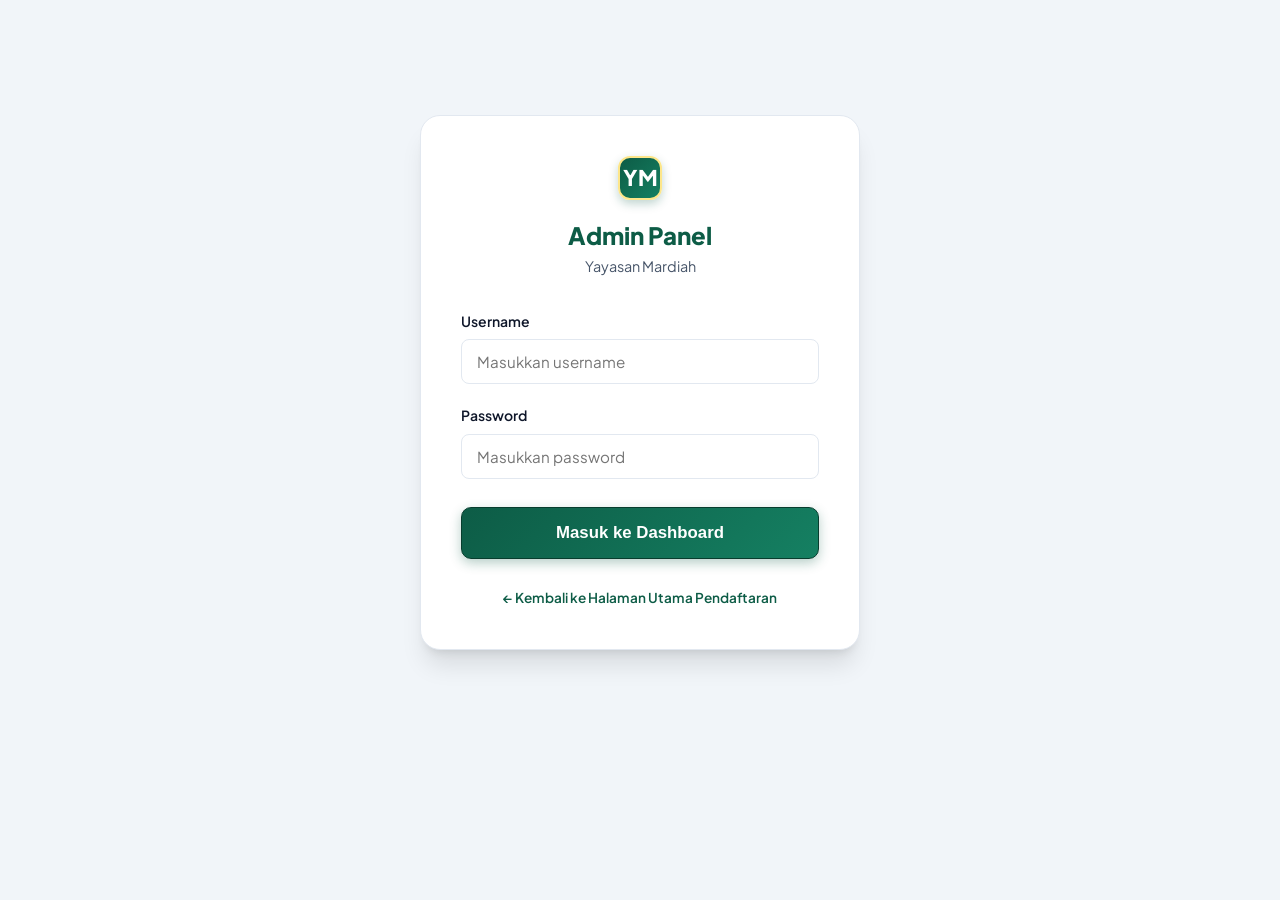
==== public/admin.html @ 721e767e "Add files via upload" ====
<!DOCTYPE html>
<html lang="id">

<head>
  <meta charset="UTF-8">
  <meta name="viewport" content="width=device-width, initial-scale=1.0">
  <title>Admin Dashboard - Pendaftaran Yayasan Mardiah</title>

  <!-- Google Fonts: Plus Jakarta Sans -->
  <link rel="preconnect" href="https://fonts.googleapis.com">
  <link rel="preconnect" href="https://fonts.gstatic.com" crossorigin>
  <link href="https://fonts.googleapis.com/css2?family=Plus+Jakarta+Sans:wght@400;500;600;700;800&display=swap"
    rel="stylesheet">

  <!-- Stylesheet -->
  <link rel="stylesheet" href="css/style.css">
</head>

<body style="background-color: #f1f5f9;">

  <!-- ========================================================================
       1. TAMPILAN LOGIN ADMIN
       ======================================================================== -->
  <div id="adminLoginView" class="admin-login-container">
    <div class="admin-login-card">
      <div class="login-header">
        <div class="logo-icon">YM</div>
        <h2>Admin Panel</h2>
        <p>Yayasan Mardiah</p>
      </div>

      <div id="loginAlert" class="alert-box alert-danger" style="display: none; margin-bottom: 1.25rem;">
        Username atau password salah.
      </div>

      <form id="adminLoginForm">
        <div class="form-group" style="text-align: left; margin-bottom: 1.25rem;">
          <label for="loginUsername" class="form-label">Username</label>
          <input type="text" id="loginUsername" name="username" class="form-control" placeholder="Masukkan username"
            required autocomplete="username">
        </div>

        <div class="form-group" style="text-align: left; margin-bottom: 1.75rem;">
          <label for="loginPassword" class="form-label">Password</label>
          <input type="password" id="loginPassword" name="password" class="form-control" placeholder="Masukkan password"
            required autocomplete="current-password">
        </div>

        <button type="submit" id="loginBtn" class="btn-submit" style="width: 100%;">
          Masuk ke Dashboard
        </button>
      </form>

      <div style="margin-top: 1.75rem; font-size: 0.85rem;">
        <a href="index.html" style="color: var(--primary); text-decoration: none; font-weight: 600;">
          ← Kembali ke Halaman Utama Pendaftaran
        </a>
      </div>
    </div>
  </div>

  <!-- ========================================================================
       2. TAMPILAN DASHBOARD ADMIN (Saat Terotentikasi)
       ======================================================================== -->
  <div id="adminDashboardView" class="admin-dashboard-container" style="display: none;">
    <div class="container">

      <!-- Top Admin Header -->
      <div class="admin-header-bar">
        <div class="admin-user-info">
          <div class="admin-avatar">A</div>
          <div class="admin-name-title">
            <h3 id="adminProfileName">Administrator</h3>
            <span>Pengelola Yayasan Mardiah</span>
          </div>
        </div>

        <div class="admin-actions">
          <button type="button" id="btnAddCandidate" class="btn-admin-nav btn-admin-primary">
            + Tambah Manual
          </button>
          <button type="button" id="btnExportCsv" class="btn-admin-nav btn-admin-gold">
            📥 Export CSV
          </button>
          <button type="button" id="btnChangePassword" class="btn-admin-nav btn-admin-outline"
            title="Ganti Password Administrator">
            🔑 Ganti Password
          </button>
          <a href="index.html" target="_blank" class="btn-admin-nav btn-admin-outline">
            🌐 Web Publik
          </a>
          <button type="button" id="logoutBtn" class="btn-admin-nav btn-admin-danger">
            🚪 Keluar
          </button>
        </div>
      </div>

      <!-- Metric Stats Cards -->
      <div class="stats-grid">
        <div class="stat-card" style="border-left: 4px solid var(--primary);">
          <div class="stat-info">
            <span>Total Pendaftar</span>
            <h4 id="statTotal">0</h4>
          </div>
          <div class="stat-badge-icon" style="background: var(--primary-surface); color: var(--primary);">
            👥
          </div>
        </div>

        <div class="stat-card" style="border-left: 4px solid #f59e0b;">
          <div class="stat-info">
            <span>Menunggu Review</span>
            <h4 id="statReview">0</h4>
          </div>
          <div class="stat-badge-icon" style="background: #fef3c7; color: #d97706;">
            ⏳
          </div>
        </div>

        <div class="stat-card" style="border-left: 4px solid #0284c7;">
          <div class="stat-info">
            <span>Lolos Berkas</span>
            <h4 id="statLolos">0</h4>
          </div>
          <div class="stat-badge-icon" style="background: #e0f2fe; color: #0284c7;">
            📋
          </div>
        </div>

        <div class="stat-card" style="border-left: 4px solid #7c3aed;">
          <div class="stat-info">
            <span>Tahap Wawancara</span>
            <h4 id="statWawancara">0</h4>
          </div>
          <div class="stat-badge-icon" style="background: #ede9fe; color: #7c3aed;">
            🎙️
          </div>
        </div>

        <div class="stat-card" style="border-left: 4px solid #16a34a;">
          <div class="stat-info">
            <span>Diterima</span>
            <h4 id="statDiterima">0</h4>
          </div>
          <div class="stat-badge-icon" style="background: #dcfce7; color: #16a34a;">
            🌟
          </div>
        </div>
      </div>

      <!-- Toolbar & Filters -->
      <div class="toolbar-card">
        <div class="search-input-wrapper">
          <span class="search-icon">🔍</span>
          <input type="text" id="tableSearchInput" class="form-control"
            placeholder="Cari nama lengkap, NIK, no. WhatsApp, atau email...">
        </div>

        <select id="filterDivisi" class="form-control filter-select">
          <option value="">-- Semua Divisi --</option>
          <option value="Keagamaan & Dakwah">Keagamaan & Dakwah</option>
          <option value="Sosial & Kemanusiaan">Sosial & Kemanusiaan</option>
          <option value="Pendidikan & Pembinaan">Pendidikan & Pembinaan</option>
          <option value="Media, Humas & Syiar Digital">Media & Humas</option>
          <option value="Umum, Logistik & Perlengkapan">Umum & Logistik</option>
        </select>

        <select id="filterStatus" class="form-control filter-select">
          <option value="">-- Semua Status --</option>
          <option value="Menunggu Review">Menunggu Review</option>
          <option value="Lolos Berkas">Lolos Berkas</option>
          <option value="Wawancara">Wawancara</option>
          <option value="Diterima">Diterima</option>
          <option value="Ditolak">Ditolak</option>
        </select>

        <button type="button" id="resetFilterBtn" class="btn-admin-nav btn-admin-outline">
          Reset Filter
        </button>
      </div>

      <!-- Table Card -->
      <div class="table-card">
        <div class="table-responsive">
          <table class="crud-table">
            <thead>
              <tr>
                <th>No</th>
                <th>Calon Pengurus & NIK</th>
                <th>Divisi Pilihan</th>
                <th>Kontak (WA / Email)</th>
                <th>Pendidikan</th>
                <th>Tgl Daftar</th>
                <th>Status Seleksi</th>
                <th style="text-align: center;">Aksi</th>
              </tr>
            </thead>
            <tbody id="candidatesTableBody">
              <!-- Baris data diisi oleh admin.js -->
            </tbody>
          </table>
        </div>

        <!-- Table Footer / Pagination -->
        <div class="table-footer">
          <div id="paginationInfo" style="font-size: 0.85rem; color: var(--text-muted);">
            Memuat data...
          </div>
          <div class="pagination-controls">
            <button type="button" id="paginationPrev" class="btn-page" disabled>Sebelumnya</button>
            <button type="button" id="paginationNext" class="btn-page" disabled>Selanjutnya</button>
          </div>
        </div>
      </div>

    </div>
  </div>

  <!-- ========================================================================
       3. MODAL: DETAIL LENGKAP PENDAFTAR
       ======================================================================== -->
  <div id="detailModal" class="modal-overlay" role="dialog" aria-modal="true">
    <div class="modal-content modal-dialog-large">
      <div class="modal-header-large">
        <h3 style="color: var(--primary); font-size: 1.3rem;">Detail Berkas Calon Pengurus</h3>
        <button type="button" class="btn-close-x">&times;</button>
      </div>

      <div class="detail-grid">
        <div class="detail-item">
          <div class="detail-label">Nama Lengkap</div>
          <div class="detail-val" id="detailNama">-</div>
        </div>
        <div class="detail-item">
          <div class="detail-label">NIK / No. KTP</div>
          <div class="detail-val" id="detailNik" style="font-family: monospace;">-</div>
        </div>
        <div class="detail-item">
          <div class="detail-label">Jenis Kelamin</div>
          <div class="detail-val" id="detailGender">-</div>
        </div>
        <div class="detail-item">
          <div class="detail-label">Tempat, Tgl Lahir</div>
          <div class="detail-val" id="detailTtl">-</div>
        </div>
        <div class="detail-item">
          <div class="detail-label">No. WhatsApp</div>
          <div class="detail-val" id="detailWa">-</div>
        </div>
        <div class="detail-item">
          <div class="detail-label">Alamat Email</div>
          <div class="detail-val" id="detailEmail">-</div>
        </div>
        <div class="detail-item full">
          <div class="detail-label">Alamat Lengkap / Domisili</div>
          <div class="detail-val" id="detailAlamat">-</div>
        </div>
        <div class="detail-item full" id="detailKtpContainer">
          <div class="detail-label">Foto / Dokumen KTP</div>
          <div class="detail-val" id="detailKtpVal" style="margin-top: 0.35rem;">-</div>
        </div>
        <div class="detail-item">
          <div class="detail-label">Pendidikan Terakhir</div>
          <div class="detail-val" id="detailPendidikan">-</div>
        </div>
        <div class="detail-item">
          <div class="detail-label">Divisi yang Diminati</div>
          <div class="detail-val" id="detailPosisi" style="color: var(--primary); font-weight:700;">-</div>
        </div>
        <div class="detail-item full">
          <div class="detail-label">Motivasi Bergabung</div>
          <div class="detail-quote" id="detailMotivasi">-</div>
        </div>
        <div class="detail-item full">
          <div class="detail-label">Riwayat Organisasi</div>
          <div class="detail-val" id="detailOrganisasi" style="white-space: pre-wrap; font-weight: normal;">-</div>
        </div>
        <div class="detail-item">
          <div class="detail-label">Waktu Pendaftaran</div>
          <div class="detail-val" id="detailCreated" style="font-size: 0.85rem;">-</div>
        </div>
        <div class="detail-item">
          <div class="detail-label">UUID Registrasi</div>
          <div class="detail-val" id="detailRegId" style="font-family: monospace; font-size: 0.8rem;">-</div>
        </div>
      </div>

      <!-- Quick Change Status Seleksi -->
      <div
        style="background: var(--primary-surface); padding: 1rem; border-radius: 8px; border: 1px solid var(--primary-border); display: flex; align-items: center; justify-content: space-between; flex-wrap: wrap; gap: 0.75rem;">
        <div>
          <strong style="color: var(--primary); font-size: 0.9rem;">Ubah Status Seleksi:</strong>
          <span style="font-size: 0.8rem; color: var(--text-muted); display: block;">Perubahan otomatis tersimpan
            seketika.</span>
        </div>
        <select id="detailStatusSelect" class="form-control" style="width: auto; font-weight: 700;">
          <option value="Menunggu Review">Menunggu Review</option>
          <option value="Lolos Berkas">Lolos Berkas</option>
          <option value="Wawancara">Wawancara</option>
          <option value="Diterima">Diterima</option>
          <option value="Ditolak">Ditolak</option>
        </select>
      </div>

      <div style="margin-top: 1.5rem; text-align: right;">
        <button type="button" class="btn-admin-nav btn-admin-outline btn-close-modal">Tutup</button>
      </div>
    </div>
  </div>

  <!-- ========================================================================
       4. MODAL: EDIT DATA PENDAFTAR
       ======================================================================== -->
  <div id="editModal" class="modal-overlay" role="dialog" aria-modal="true">
    <div class="modal-content modal-dialog-large">
      <div class="modal-header-large">
        <h3 style="color: var(--primary); font-size: 1.3rem;">Edit Data Pendaftar</h3>
        <button type="button" class="btn-close-x">&times;</button>
      </div>

      <form id="editCandidateForm">
        <input type="hidden" name="edit_id" id="edit_id">

        <div class="form-grid">
          <div class="form-group col-full">
            <label class="form-label">Nama Lengkap</label>
            <input type="text" name="nama_lengkap" class="form-control" required>
          </div>

          <div class="form-group">
            <label class="form-label">NIK (16 Digit)</label>
            <input type="text" name="nik" class="form-control" maxlength="16" required>
          </div>

          <div class="form-group">
            <label class="form-label">Jenis Kelamin</label>
            <select name="jenis_kelamin" class="form-control" required>
              <option value="Laki-laki">Laki-laki</option>
              <option value="Perempuan">Perempuan</option>
            </select>
          </div>

          <div class="form-group">
            <label class="form-label">Tempat Lahir</label>
            <input type="text" name="tempat_lahir" class="form-control" required>
          </div>

          <div class="form-group">
            <label class="form-label">Tanggal Lahir</label>
            <input type="date" name="tanggal_lahir" class="form-control" required>
          </div>

          <div class="form-group">
            <label class="form-label">Nomor WhatsApp</label>
            <input type="tel" name="whatsapp" class="form-control" required>
          </div>

          <div class="form-group">
            <label class="form-label">Email</label>
            <input type="email" name="email" class="form-control" required>
          </div>

          <div class="form-group col-full">
            <label class="form-label">Alamat Lengkap</label>
            <textarea name="alamat" class="form-control" rows="2"></textarea>
          </div>

          <div class="form-group">
            <label class="form-label">Pendidikan Terakhir</label>
            <select name="pendidikan_terakhir" class="form-control" required>
              <option value="SMA/SMK">SMA/SMK</option>
              <option value="D3">D3</option>
              <option value="S1">S1</option>
              <option value="S2">S2</option>
              <option value="Lainnya">Lainnya</option>
            </select>
          </div>

          <div class="form-group">
            <label class="form-label">Posisi / Divisi</label>
            <select name="posisi_diminati" class="form-control" required>
              <option value="Keagamaan & Dakwah">Keagamaan & Dakwah</option>
              <option value="Sosial & Kemanusiaan">Sosial & Kemanusiaan</option>
              <option value="Pendidikan & Pembinaan">Pendidikan & Pembinaan</option>
              <option value="Media, Humas & Syiar Digital">Media, Humas & Syiar Digital</option>
              <option value="Umum, Logistik & Perlengkapan">Umum, Logistik & Perlengkapan</option>
            </select>
          </div>

          <div class="form-group col-full">
            <label class="form-label">Status Seleksi</label>
            <select name="status_seleksi" class="form-control" style="font-weight: 700;" required>
              <option value="Menunggu Review">Menunggu Review</option>
              <option value="Lolos Berkas">Lolos Berkas</option>
              <option value="Wawancara">Wawancara</option>
              <option value="Diterima">Diterima</option>
              <option value="Ditolak">Ditolak</option>
            </select>
          </div>

          <div class="form-group col-full">
            <label class="form-label">Motivasi</label>
            <textarea name="motivasi" class="form-control" rows="3" required></textarea>
          </div>

          <div class="form-group col-full">
            <label class="form-label">Riwayat Organisasi</label>
            <textarea name="riwayat_organisasi" class="form-control" rows="2"></textarea>
          </div>
        </div>

        <div style="margin-top: 1.5rem; display: flex; justify-content: flex-end; gap: 0.75rem;">
          <button type="button" class="btn-admin-nav btn-admin-outline btn-cancel-modal">Batal</button>
          <button type="submit" class="btn-admin-nav btn-admin-primary">Simpan Perubahan</button>
        </div>
      </form>
    </div>
  </div>

  <!-- ========================================================================
       5. MODAL: TAMBAH PENDAFTAR MANUAL
       ======================================================================== -->
  <div id="addModal" class="modal-overlay" role="dialog" aria-modal="true">
    <div class="modal-content modal-dialog-large">
      <div class="modal-header-large">
        <h3 style="color: var(--primary); font-size: 1.3rem;">Tambah Calon Pengurus Manual</h3>
        <button type="button" class="btn-close-x">&times;</button>
      </div>

      <form id="addCandidateForm">
        <div class="form-grid">
          <div class="form-group col-full">
            <label class="form-label">Nama Lengkap <span class="required-star">*</span></label>
            <input type="text" name="nama_lengkap" class="form-control" placeholder="Nama lengkap" required>
          </div>

          <div class="form-group">
            <label class="form-label">NIK (16 Digit) <span class="required-star">*</span></label>
            <input type="text" name="nik" class="form-control" maxlength="16" placeholder="32xxxxxxxxxxxxxx" required>
          </div>

          <div class="form-group">
            <label class="form-label">Jenis Kelamin <span class="required-star">*</span></label>
            <select name="jenis_kelamin" class="form-control" required>
              <option value="Laki-laki">Laki-laki</option>
              <option value="Perempuan">Perempuan</option>
            </select>
          </div>

          <div class="form-group">
            <label class="form-label">Tempat Lahir</label>
            <input type="text" name="tempat_lahir" class="form-control" placeholder="Kota lahir">
          </div>

          <div class="form-group">
            <label class="form-label">Tanggal Lahir</label>
            <input type="date" name="tanggal_lahir" class="form-control">
          </div>

          <div class="form-group">
            <label class="form-label">Nomor WhatsApp <span class="required-star">*</span></label>
            <input type="tel" name="whatsapp" class="form-control" placeholder="08xxxxxxxxxx" required>
          </div>

          <div class="form-group">
            <label class="form-label">Email <span class="required-star">*</span></label>
            <input type="email" name="email" class="form-control" placeholder="email@domain.com" required>
          </div>

          <div class="form-group col-full">
            <label class="form-label">Alamat Lengkap</label>
            <textarea name="alamat" class="form-control" rows="2" placeholder="Domisili saat ini"></textarea>
          </div>

          <div class="form-group">
            <label class="form-label">Pendidikan Terakhir <span class="required-star">*</span></label>
            <select name="pendidikan_terakhir" class="form-control" required>
              <option value="SMA/SMK">SMA/SMK</option>
              <option value="D3">D3</option>
              <option value="S1" selected>S1</option>
              <option value="S2">S2</option>
              <option value="Lainnya">Lainnya</option>
            </select>
          </div>

          <div class="form-group">
            <label class="form-label">Divisi Diminati <span class="required-star">*</span></label>
            <select name="posisi_diminati" class="form-control" required>
              <option value="Keagamaan & Dakwah">Keagamaan & Dakwah</option>
              <option value="Sosial & Kemanusiaan">Sosial & Kemanusiaan</option>
              <option value="Pendidikan & Pembinaan">Pendidikan & Pembinaan</option>
              <option value="Media, Humas & Syiar Digital">Media, Humas & Syiar Digital</option>
              <option value="Umum, Logistik & Perlengkapan">Umum, Logistik & Perlengkapan</option>
            </select>
          </div>

          <div class="form-group col-full">
            <label class="form-label">Status Seleksi Awal</label>
            <select name="status_seleksi" class="form-control" style="font-weight: 700;">
              <option value="Menunggu Review">Menunggu Review</option>
              <option value="Lolos Berkas">Lolos Berkas</option>
              <option value="Wawancara">Wawancara</option>
              <option value="Diterima">Diterima</option>
            </select>
          </div>

          <div class="form-group col-full">
            <label class="form-label">Motivasi</label>
            <textarea name="motivasi" class="form-control" rows="3" placeholder="Alasan pendaftaran..."></textarea>
          </div>

          <div class="form-group col-full">
            <label class="form-label">Riwayat Organisasi</label>
            <textarea name="riwayat_organisasi" class="form-control" rows="2"
              placeholder="Pengalaman organisasi..."></textarea>
          </div>
        </div>

        <div style="margin-top: 1.5rem; display: flex; justify-content: flex-end; gap: 0.75rem;">
          <button type="button" class="btn-admin-nav btn-admin-outline btn-cancel-modal">Batal</button>
          <button type="submit" class="btn-admin-nav btn-admin-primary">+ Simpan Pendaftar</button>
        </div>
      </form>
    </div>
  </div>

  <!-- ========================================================================
       6. MODAL: KONFIRMASI HAPUS
       ======================================================================== -->
  <div id="deleteModal" class="modal-overlay" role="dialog" aria-modal="true">
    <div class="modal-content" style="max-width: 440px;">
      <div
        style="width: 56px; height: 56px; border-radius: 50%; background: var(--danger-bg); color: var(--danger); display: inline-flex; align-items: center; justify-content: center; font-size: 1.8rem; margin-bottom: 1rem;">
        ⚠️
      </div>
      <h3 style="color: var(--danger); font-size: 1.3rem; margin-bottom: 0.5rem;">Hapus Data Pendaftar?</h3>
      <p style="color: var(--text-muted); font-size: 0.95rem; margin-bottom: 1.5rem;">
        Apakah Anda yakin ingin menghapus data calon pengurus atas nama <strong id="deleteCandidateName">-</strong>?
        Tindakan ini tidak dapat dibatalkan.
      </p>

      <div style="display: flex; gap: 0.75rem; justify-content: center;">
        <button type="button" class="btn-admin-nav btn-admin-outline btn-cancel-modal" style="flex: 1;">
          Batal
        </button>
        <button type="button" id="confirmDeleteBtn" class="btn-admin-nav btn-admin-danger" style="flex: 1;">
          Ya, Hapus Data
        </button>
      </div>
    </div>
  </div>

  <!-- ========================================================================
       7. MODAL: GANTI PASSWORD ADMIN
       ======================================================================== -->
  <div id="passwordModal" class="modal-overlay" role="dialog" aria-modal="true">
    <div class="modal-content" style="max-width: 480px; text-align: left;">
      <div class="modal-header-large">
        <h3 style="color: var(--primary); font-size: 1.25rem;">🔑 Ganti Password Administrator</h3>
        <button type="button" class="btn-close-x">&times;</button>
      </div>

      <div id="passwordAlert" class="alert-box" style="display: none; margin-bottom: 1.25rem;"></div>

      <form id="changePasswordForm">
        <div class="form-group" style="margin-bottom: 1.15rem;">
          <label class="form-label" for="oldPasswordInput">Password Lama Saat Ini <span
              class="required-star">*</span></label>
          <input type="password" name="old_password" id="oldPasswordInput" class="form-control"
            placeholder="Masukkan password saat ini (default: admin123)" required>
        </div>

        <div class="form-group" style="margin-bottom: 1.15rem;">
          <label class="form-label" for="newPasswordInput">Password Baru <span class="required-star">*</span></label>
          <input type="password" name="new_password" id="newPasswordInput" class="form-control"
            placeholder="Minimal 6 karakter" minlength="6" required>
        </div>

        <div class="form-group" style="margin-bottom: 1.5rem;">
          <label class="form-label" for="confirmPasswordInput">Konfirmasi Password Baru <span
              class="required-star">*</span></label>
          <input type="password" name="confirm_password" id="confirmPasswordInput" class="form-control"
            placeholder="Ketik ulang password baru Anda" minlength="6" required>
        </div>

        <div style="display: flex; gap: 0.75rem; justify-content: flex-end;">
          <button type="button" class="btn-admin-nav btn-admin-outline btn-cancel-modal">Batal</button>
          <button type="submit" id="savePasswordBtn" class="btn-admin-nav btn-admin-primary">
            Simpan Password Baru
          </button>
        </div>
      </form>
    </div>
  </div>

  <!-- Main Admin Script -->
  <script src="js/admin.js"></script>
</body>

</html>
---- public/css/style.css ----
/* ==========================================================================
   CSS Styling - Sistem Pendaftaran Calon Pengurus Yayasan Mardiah
   Tema: Modern Islamic & Formal Organization (Emerald Green & Gold Accents)
   ========================================================================== */

:root {
  /* Color Palette */
  --primary: #0d5c46;
  --primary-hover: #083d2e;
  --primary-light: #158062;
  --primary-surface: #ecfdf5;
  --primary-border: #a7f3d0;

  --gold: #b4833e;
  --gold-hover: #966b2e;
  --gold-light: #fffbeb;
  --gold-border: #fde68a;

  --bg-page: #f8fafc;
  --bg-card: #ffffff;
  --text-main: #0f172a;
  --text-muted: #475569;
  --text-light: #94a3b8;

  --border-color: #e2e8f0;
  --border-focus: #0d5c46;

  --danger: #dc2626;
  --danger-bg: #fef2f2;
  --danger-border: #fecaca;

  --success: #15803d;
  --success-bg: #f0fdf4;
  --success-border: #bbf7d0;

  /* Typography */
  --font-sans: 'Plus Jakarta Sans', system-ui, -apple-system, BlinkMacSystemFont, 'Segoe UI', Roboto, Helvetica, Arial, sans-serif;

  /* Elevation */
  --shadow-sm: 0 1px 2px 0 rgb(0 0 0 / 0.05);
  --shadow-md: 0 4px 6px -1px rgb(0 0 0 / 0.1), 0 2px 4px -2px rgb(0 0 0 / 0.1);
  --shadow-lg: 0 10px 15px -3px rgb(0 0 0 / 0.1), 0 4px 6px -4px rgb(0 0 0 / 0.1);
  --shadow-xl: 0 20px 25px -5px rgb(0 0 0 / 0.1), 0 8px 10px -6px rgb(0 0 0 / 0.1);

  /* Transitions */
  --transition-fast: 0.15s ease;
  --transition-normal: 0.25s ease;
}

/* Reset & Box Sizing */
*,
*::before,
*::after {
  box-sizing: border-box;
  margin: 0;
  padding: 0;
}

html {
  scroll-behavior: smooth;
}

body {
  font-family: var(--font-sans);
  background-color: var(--bg-page);
  color: var(--text-main);
  line-height: 1.6;
  -webkit-font-smoothing: antialiased;
}

/* Container */
.container {
  width: 100%;
  max-width: 1120px;
  margin-left: auto;
  margin-right: auto;
  padding-left: 1.25rem;
  padding-right: 1.25rem;
}

/* Top Navbar / Header */
.top-header {
  background: var(--bg-card);
  border-bottom: 1px solid var(--border-color);
  position: sticky;
  top: 0;
  z-index: 50;
  backdrop-filter: blur(8px);
  background-color: rgba(255, 255, 255, 0.95);
}

.nav-wrapper {
  display: flex;
  align-items: center;
  justify-content: space-between;
  height: 72px;
}

.brand-logo {
  display: flex;
  align-items: center;
  gap: 0.85rem;
  text-decoration: none;
  color: inherit;
}

.logo-icon {
  width: 44px;
  height: 44px;
  background: linear-gradient(135deg, var(--primary) 0%, #158062 100%);
  color: #fff;
  border-radius: 12px;
  display: flex;
  align-items: center;
  justify-content: center;
  font-weight: 800;
  font-size: 1.35rem;
  box-shadow: 0 4px 10px rgba(13, 92, 70, 0.25);
  border: 2px solid var(--gold-border);
}

.brand-text h1 {
  font-size: 1.2rem;
  font-weight: 700;
  color: var(--primary);
  line-height: 1.2;
}

.brand-text p {
  font-size: 0.78rem;
  color: var(--text-muted);
  letter-spacing: 0.02em;
}

.nav-action {
  display: flex;
  align-items: center;
  gap: 0.75rem;
}

.nav-action .btn-nav {
  display: inline-flex;
  align-items: center;
  gap: 0.5rem;
  padding: 0.55rem 1.15rem;
  background: var(--primary-surface);
  color: var(--primary);
  border: 1px solid var(--primary-border);
  border-radius: 9999px;
  font-size: 0.875rem;
  font-weight: 600;
  text-decoration: none;
  transition: var(--transition-fast);
}

.nav-action .btn-nav:hover {
  background: var(--primary);
  color: #fff;
}

.nav-action .btn-nav-admin {
  background: #ffffff;
  color: var(--text-main);
  border: 1px solid var(--border-color);
}

.nav-action .btn-nav-admin:hover {
  background: var(--primary-surface);
  color: var(--primary);
  border-color: var(--primary-border);
}

/* Hero Section */
.hero-section {
  background: linear-gradient(180deg, #094031 0%, #0d5c46 60%, #106f54 100%);
  color: #ffffff;
  padding: 4.5rem 0 5.5rem;
  position: relative;
  overflow: hidden;
  text-align: center;
}

.hero-pattern {
  position: absolute;
  top: 0;
  left: 0;
  width: 100%;
  height: 100%;
  opacity: 0.06;
  background-image: radial-gradient(#ffffff 1px, transparent 1px);
  background-size: 24px 24px;
  pointer-events: none;
}

.hero-badge {
  display: inline-flex;
  align-items: center;
  gap: 0.5rem;
  background: rgba(180, 131, 62, 0.2);
  border: 1px solid var(--gold);
  color: #fde68a;
  padding: 0.4rem 1rem;
  border-radius: 9999px;
  font-size: 0.85rem;
  font-weight: 600;
  margin-bottom: 1.5rem;
  letter-spacing: 0.03em;
}

.hero-title {
  font-size: 2.5rem;
  font-weight: 800;
  line-height: 1.25;
  margin-bottom: 1.25rem;
  letter-spacing: -0.02em;
}

.hero-title span {
  color: #fef08a;
}

.hero-desc {
  font-size: 1.15rem;
  max-width: 680px;
  margin: 0 auto 2rem;
  color: #e2e8f0;
  font-weight: 400;
}

.hero-cta-group {
  display: flex;
  justify-content: center;
  gap: 1rem;
  flex-wrap: wrap;
}

.btn-primary-hero {
  background: linear-gradient(135deg, #d4a359 0%, #b4833e 100%);
  color: #ffffff;
  font-weight: 700;
  font-size: 1rem;
  padding: 0.85rem 1.8rem;
  border-radius: 8px;
  text-decoration: none;
  box-shadow: 0 4px 14px rgba(180, 131, 62, 0.4);
  transition: var(--transition-normal);
  border: 1px solid #fde68a;
}

.btn-primary-hero:hover {
  transform: translateY(-2px);
  box-shadow: 0 6px 20px rgba(180, 131, 62, 0.5);
}

.btn-secondary-hero {
  background: rgba(255, 255, 255, 0.12);
  color: #ffffff;
  font-weight: 600;
  font-size: 1rem;
  padding: 0.85rem 1.8rem;
  border-radius: 8px;
  text-decoration: none;
  backdrop-filter: blur(4px);
  border: 1px solid rgba(255, 255, 255, 0.25);
  transition: var(--transition-fast);
}

.btn-secondary-hero:hover {
  background: rgba(255, 255, 255, 0.2);
}

/* Info Cards / Profil Yayasan */
.section-intro {
  margin-top: -3rem;
  position: relative;
  z-index: 10;
  margin-bottom: 3.5rem;
}

.info-grid {
  display: grid;
  grid-template-columns: repeat(auto-fit, minmax(300px, 1fr));
  gap: 1.5rem;
}

.info-card {
  background: var(--bg-card);
  padding: 2rem;
  border-radius: 16px;
  box-shadow: var(--shadow-lg);
  border: 1px solid var(--border-color);
  transition: var(--transition-normal);
}

.info-card:hover {
  transform: translateY(-3px);
  box-shadow: var(--shadow-xl);
}

.card-icon {
  width: 48px;
  height: 48px;
  border-radius: 12px;
  display: flex;
  align-items: center;
  justify-content: center;
  margin-bottom: 1.25rem;
  font-size: 1.5rem;
}

.icon-emerald {
  background: var(--primary-surface);
  color: var(--primary);
  border: 1px solid var(--primary-border);
}

.icon-gold {
  background: var(--gold-light);
  color: var(--gold);
  border: 1px solid var(--gold-border);
}

.info-card h3 {
  font-size: 1.25rem;
  font-weight: 700;
  color: var(--primary);
  margin-bottom: 0.75rem;
}

.info-card p,
.info-card ul {
  color: var(--text-muted);
  font-size: 0.95rem;
}

.info-card ul {
  padding-left: 1.25rem;
  margin-top: 0.5rem;
}

.info-card li {
  margin-bottom: 0.4rem;
}

/* Divisi Section */
.divisions-section {
  padding: 2.5rem 0 4rem;
  text-align: center;
}

.section-header {
  margin-bottom: 2.5rem;
}

.section-tag {
  color: var(--gold);
  text-transform: uppercase;
  font-weight: 700;
  font-size: 0.8rem;
  letter-spacing: 0.08em;
  margin-bottom: 0.5rem;
  display: block;
}

.section-title {
  font-size: 1.85rem;
  font-weight: 800;
  color: var(--primary);
  margin-bottom: 0.75rem;
}

.section-subtitle {
  color: var(--text-muted);
  font-size: 1rem;
  max-width: 600px;
  margin: 0 auto;
}

.division-cards {
  display: grid;
  grid-template-columns: repeat(auto-fit, minmax(200px, 1fr));
  gap: 1.25rem;
  text-align: left;
}

.div-card {
  background: var(--bg-card);
  padding: 1.5rem;
  border-radius: 12px;
  border: 1px solid var(--border-color);
  box-shadow: var(--shadow-sm);
  transition: var(--transition-normal);
}

.div-card:hover {
  border-color: var(--primary);
  box-shadow: var(--shadow-md);
  transform: translateY(-2px);
}

.div-badge {
  font-size: 1.35rem;
  margin-bottom: 0.75rem;
  display: inline-block;
}

.div-card h4 {
  font-size: 1.05rem;
  font-weight: 700;
  color: var(--primary);
  margin-bottom: 0.4rem;
}

.div-card p {
  font-size: 0.85rem;
  color: var(--text-muted);
}

/* Registration Form Section */
.form-section {
  padding: 1rem 0 5rem;
}

.form-card {
  background: var(--bg-card);
  border-radius: 20px;
  box-shadow: var(--shadow-xl);
  border: 1px solid var(--border-color);
  padding: 2.5rem;
  position: relative;
  overflow: hidden;
}

.form-header-bar {
  border-bottom: 2px solid var(--primary-surface);
  padding-bottom: 1.5rem;
  margin-bottom: 2rem;
}

.form-header-bar h2 {
  font-size: 1.65rem;
  font-weight: 800;
  color: var(--primary);
  margin-bottom: 0.4rem;
}

.form-header-bar p {
  color: var(--text-muted);
  font-size: 0.95rem;
}

/* Form Grouping & Sections */
.form-step-title {
  display: flex;
  align-items: center;
  gap: 0.75rem;
  font-size: 1.15rem;
  font-weight: 700;
  color: var(--text-main);
  margin: 2rem 0 1.25rem;
  padding-bottom: 0.5rem;
  border-bottom: 1px solid var(--border-color);
}

.step-num {
  width: 28px;
  height: 28px;
  border-radius: 50%;
  background: var(--primary);
  color: #fff;
  font-size: 0.85rem;
  display: inline-flex;
  align-items: center;
  justify-content: center;
  font-weight: 700;
}

.form-grid {
  display: grid;
  grid-template-columns: repeat(2, 1fr);
  gap: 1.25rem;
}

.col-full {
  grid-column: 1 / -1;
}

.form-group {
  display: flex;
  flex-direction: column;
}

.form-label {
  font-size: 0.875rem;
  font-weight: 600;
  color: var(--text-main);
  margin-bottom: 0.45rem;
}

.required-star {
  color: var(--danger);
  margin-left: 2px;
}

.form-control {
  width: 100%;
  padding: 0.75rem 0.95rem;
  font-size: 0.95rem;
  font-family: inherit;
  color: var(--text-main);
  background: #ffffff;
  border: 1px solid var(--border-color);
  border-radius: 8px;
  transition: border-color var(--transition-fast), box-shadow var(--transition-fast);
}

.form-control:focus {
  outline: none;
  border-color: var(--primary);
  box-shadow: 0 0 0 3px rgba(13, 92, 70, 0.15);
}

.form-control.is-invalid {
  border-color: var(--danger);
  background-color: #fffafb;
}

.form-control.is-invalid:focus {
  box-shadow: 0 0 0 3px rgba(220, 38, 38, 0.15);
}

.invalid-feedback {
  color: var(--danger);
  font-size: 0.8rem;
  margin-top: 0.35rem;
  display: none;
  font-weight: 500;
}

.form-control.is-invalid~.invalid-feedback {
  display: block;
}

.helper-text {
  font-size: 0.8rem;
  color: var(--text-muted);
  margin-top: 0.35rem;
}

/* Radio Option Group */
.radio-group {
  display: flex;
  gap: 1.5rem;
  margin-top: 0.25rem;
  padding: 0.5rem 0;
}

.radio-label {
  display: inline-flex;
  align-items: center;
  gap: 0.5rem;
  font-size: 0.95rem;
  color: var(--text-main);
  cursor: pointer;
  user-select: none;
}

.radio-label input[type="radio"] {
  accent-color: var(--primary);
  width: 1.15rem;
  height: 1.15rem;
  cursor: pointer;
}

/* Textarea Counter */
.char-counter {
  text-align: right;
  font-size: 0.75rem;
  color: var(--text-light);
  margin-top: 0.25rem;
}

/* Form Action Button */
.form-actions {
  margin-top: 2.5rem;
  display: flex;
  flex-direction: column;
  align-items: center;
  gap: 1rem;
}

.btn-submit {
  display: inline-flex;
  align-items: center;
  justify-content: center;
  gap: 0.75rem;
  width: 100%;
  max-width: 420px;
  padding: 0.95rem 2rem;
  font-size: 1.05rem;
  font-weight: 700;
  color: #ffffff;
  background: linear-gradient(135deg, var(--primary) 0%, #158062 100%);
  border: 1px solid var(--primary-hover);
  border-radius: 10px;
  cursor: pointer;
  box-shadow: 0 4px 12px rgba(13, 92, 70, 0.3);
  transition: var(--transition-normal);
}

.btn-submit:hover:not(:disabled) {
  background: linear-gradient(135deg, var(--primary-hover) 0%, var(--primary) 100%);
  transform: translateY(-2px);
  box-shadow: 0 6px 16px rgba(13, 92, 70, 0.4);
}

.btn-submit:disabled {
  opacity: 0.7;
  cursor: not-allowed;
  transform: none;
}

/* Spinner Icon */
.spinner {
  display: none;
  width: 20px;
  height: 20px;
  border: 3px solid rgba(255, 255, 255, 0.3);
  border-radius: 50%;
  border-top-color: #ffffff;
  animation: spin 0.8s linear infinite;
}

@keyframes spin {
  to {
    transform: rotate(360deg);
  }
}

.btn-submit.loading .spinner {
  display: inline-block;
}

/* Alert Notification Boxes */
.alert-box {
  display: none;
  padding: 1rem 1.25rem;
  border-radius: 10px;
  margin-bottom: 1.5rem;
  font-size: 0.925rem;
  align-items: flex-start;
  gap: 0.75rem;
  animation: fadeIn 0.3s ease;
}

.alert-danger {
  background-color: var(--danger-bg);
  border: 1px solid var(--danger-border);
  color: var(--danger);
}

.alert-success {
  background-color: var(--success-bg);
  border: 1px solid var(--success-border);
  color: var(--success);
}

@keyframes fadeIn {
  from {
    opacity: 0;
    transform: translateY(-6px);
  }

  to {
    opacity: 1;
    transform: translateY(0);
  }
}

/* Success Modal Overlay */
.modal-overlay {
  display: none;
  position: fixed;
  top: 0;
  left: 0;
  width: 100vw;
  height: 100vh;
  background: rgba(15, 23, 42, 0.6);
  backdrop-filter: blur(4px);
  z-index: 9999;
  align-items: center;
  justify-content: center;
  padding: 1.25rem;
  animation: fadeIn 0.25s ease;
}

.modal-content {
  background: #ffffff;
  border-radius: 20px;
  max-width: 520px;
  width: 100%;
  padding: 2.5rem;
  text-align: center;
  box-shadow: 0 25px 50px -12px rgba(0, 0, 0, 0.25);
  border: 1px solid var(--border-color);
  animation: scaleUp 0.3s cubic-bezier(0.16, 1, 0.3, 1);
}

@keyframes scaleUp {
  from {
    opacity: 0;
    transform: scale(0.92);
  }

  to {
    opacity: 1;
    transform: scale(1);
  }
}

.modal-icon-success {
  width: 68px;
  height: 68px;
  background: var(--success-bg);
  color: var(--success);
  border: 2px solid var(--success-border);
  border-radius: 50%;
  display: inline-flex;
  align-items: center;
  justify-content: center;
  font-size: 2.25rem;
  margin-bottom: 1.25rem;
}

.modal-title {
  font-size: 1.5rem;
  font-weight: 800;
  color: var(--primary);
  margin-bottom: 0.5rem;
}

.modal-desc {
  color: var(--text-muted);
  font-size: 0.95rem;
  margin-bottom: 1.5rem;
}

.modal-reg-id-card {
  background: var(--bg-page);
  border: 1px dashed var(--primary);
  border-radius: 8px;
  padding: 0.75rem 1rem;
  margin-bottom: 1.5rem;
  display: flex;
  justify-content: space-between;
  align-items: center;
}

.reg-id-label {
  font-size: 0.75rem;
  color: var(--text-light);
  text-transform: uppercase;
  letter-spacing: 0.05em;
}

.reg-id-value {
  font-family: monospace;
  font-size: 1rem;
  font-weight: 700;
  color: var(--primary);
}

.btn-copy-id {
  background: var(--primary-surface);
  border: 1px solid var(--primary-border);
  color: var(--primary);
  font-size: 0.8rem;
  font-weight: 600;
  padding: 0.35rem 0.75rem;
  border-radius: 6px;
  cursor: pointer;
  transition: var(--transition-fast);
}

.btn-copy-id:hover {
  background: var(--primary);
  color: #fff;
}

.btn-close-modal {
  width: 100%;
  padding: 0.8rem;
  background: var(--primary);
  color: #fff;
  border: none;
  border-radius: 8px;
  font-size: 1rem;
  font-weight: 700;
  cursor: pointer;
  transition: var(--transition-fast);
}

.btn-close-modal:hover {
  background: var(--primary-hover);
}

/* Footer */
.main-footer {
  background: #08291f;
  color: #94a3b8;
  padding: 3.5rem 0 2rem;
  border-top: 3px solid var(--gold);
}

.footer-grid {
  display: grid;
  grid-template-columns: 2fr 1fr 1fr;
  gap: 2.5rem;
  margin-bottom: 2.5rem;
}

.footer-brand h4 {
  color: #ffffff;
  font-size: 1.25rem;
  font-weight: 700;
  margin-bottom: 0.75rem;
}

.footer-brand p {
  font-size: 0.9rem;
  line-height: 1.6;
  max-width: 380px;
}

.footer-col h5 {
  color: #fde68a;
  font-size: 0.95rem;
  font-weight: 700;
  text-transform: uppercase;
  letter-spacing: 0.05em;
  margin-bottom: 1rem;
}

.footer-links {
  list-style: none;
}

.footer-links li {
  margin-bottom: 0.5rem;
}

.footer-links a {
  color: #cbd5e1;
  text-decoration: none;
  font-size: 0.9rem;
  transition: var(--transition-fast);
}

.footer-links a:hover {
  color: #fde68a;
}

.footer-bottom {
  border-top: 1px solid rgba(255, 255, 255, 0.1);
  padding-top: 1.5rem;
  text-align: center;
  font-size: 0.85rem;
  color: #64748b;
}

/* Responsive Breakpoints */
@media (max-width: 860px) {
  .hero-title {
    font-size: 2rem;
  }

  .form-grid {
    grid-template-columns: 1fr;
  }

  .footer-grid {
    grid-template-columns: 1fr;
    gap: 2rem;
  }

  .form-card {
    padding: 1.75rem;
  }
}

@media (max-width: 540px) {
  .hero-title {
    font-size: 1.65rem;
  }

  .hero-desc {
    font-size: 1rem;
  }

  .brand-text p {
    display: none;
  }

  .nav-action .btn-nav {
    padding: 0.4rem 0.75rem;
    font-size: 0.78rem;
    gap: 0.35rem;
  }

  .radio-group {
    flex-direction: column;
    gap: 0.75rem;
  }
}

/* ==========================================================================
   ADMIN PANEL STYLING
   ========================================================================== */

/* Admin Login Section */
.admin-login-container {
  min-height: 85vh;
  display: flex;
  align-items: center;
  justify-content: center;
  padding: 2rem 1rem;
}

.admin-login-card {
  background: var(--bg-card);
  width: 100%;
  max-width: 440px;
  border-radius: 20px;
  box-shadow: var(--shadow-xl);
  border: 1px solid var(--border-color);
  padding: 2.5rem;
  text-align: center;
}

.login-header {
  margin-bottom: 2rem;
}

.login-header .logo-icon {
  margin: 0 auto 1rem;
}

.login-header h2 {
  color: var(--primary);
  font-size: 1.5rem;
  font-weight: 800;
}

.login-header p {
  color: var(--text-muted);
  font-size: 0.9rem;
}

/* Admin Dashboard Section */
.admin-dashboard-container {
  padding: 2rem 0 5rem;
}

.admin-header-bar {
  background: var(--bg-card);
  border-radius: 16px;
  padding: 1.25rem 2rem;
  box-shadow: var(--shadow-sm);
  border: 1px solid var(--border-color);
  display: flex;
  justify-content: space-between;
  align-items: center;
  margin-bottom: 2rem;
  flex-wrap: wrap;
  gap: 1rem;
}

.admin-user-info {
  display: flex;
  align-items: center;
  gap: 0.85rem;
}

.admin-avatar {
  width: 42px;
  height: 42px;
  border-radius: 50%;
  background: var(--primary-surface);
  color: var(--primary);
  border: 1px solid var(--primary-border);
  display: flex;
  align-items: center;
  justify-content: center;
  font-weight: 700;
  font-size: 1.1rem;
}

.admin-name-title h3 {
  font-size: 1.05rem;
  font-weight: 700;
  color: var(--text-main);
  line-height: 1.2;
}

.admin-name-title span {
  font-size: 0.8rem;
  color: var(--primary);
  font-weight: 600;
}

.admin-actions {
  display: flex;
  align-items: center;
  gap: 0.75rem;
  flex-wrap: wrap;
}

.btn-admin-nav {
  display: inline-flex;
  align-items: center;
  gap: 0.4rem;
  padding: 0.55rem 1rem;
  border-radius: 8px;
  font-size: 0.875rem;
  font-weight: 600;
  text-decoration: none;
  cursor: pointer;
  transition: var(--transition-fast);
  border: none;
}

.btn-admin-outline {
  background: #ffffff;
  color: var(--text-main);
  border: 1px solid var(--border-color);
}

.btn-admin-outline:hover {
  background: var(--bg-page);
  border-color: var(--text-muted);
}

.btn-admin-primary {
  background: var(--primary);
  color: #ffffff;
}

.btn-admin-primary:hover {
  background: var(--primary-hover);
}

.btn-admin-gold {
  background: linear-gradient(135deg, #d4a359 0%, #b4833e 100%);
  color: #ffffff;
}

.btn-admin-gold:hover {
  opacity: 0.95;
}

.btn-admin-danger {
  background: var(--danger-bg);
  color: var(--danger);
  border: 1px solid var(--danger-border);
}

.btn-admin-danger:hover {
  background: var(--danger);
  color: #ffffff;
}

/* Metric Statistics Cards */
.stats-grid {
  display: grid;
  grid-template-columns: repeat(auto-fit, minmax(200px, 1fr));
  gap: 1.25rem;
  margin-bottom: 2rem;
}

.stat-card {
  background: var(--bg-card);
  border-radius: 14px;
  padding: 1.25rem 1.5rem;
  border: 1px solid var(--border-color);
  box-shadow: var(--shadow-sm);
  display: flex;
  justify-content: space-between;
  align-items: center;
  transition: var(--transition-normal);
}

.stat-card:hover {
  transform: translateY(-2px);
  box-shadow: var(--shadow-md);
}

.stat-info span {
  font-size: 0.825rem;
  color: var(--text-muted);
  font-weight: 600;
  display: block;
  margin-bottom: 0.35rem;
}

.stat-info h4 {
  font-size: 1.8rem;
  font-weight: 800;
  color: var(--text-main);
  line-height: 1;
}

.stat-badge-icon {
  width: 44px;
  height: 44px;
  border-radius: 10px;
  display: flex;
  align-items: center;
  justify-content: center;
  font-size: 1.35rem;
}

/* Toolbar & Filters */
.toolbar-card {
  background: var(--bg-card);
  border-radius: 14px;
  padding: 1.25rem;
  border: 1px solid var(--border-color);
  box-shadow: var(--shadow-sm);
  margin-bottom: 1.5rem;
  display: flex;
  gap: 1rem;
  align-items: center;
  flex-wrap: wrap;
}

.search-input-wrapper {
  flex: 1;
  min-width: 250px;
  position: relative;
}

.search-icon {
  position: absolute;
  left: 0.85rem;
  top: 50%;
  transform: translateY(-50%);
  color: var(--text-light);
}

.search-input-wrapper input {
  padding-left: 2.5rem;
}

.filter-select {
  min-width: 180px;
}

/* Data Table Card */
.table-card {
  background: var(--bg-card);
  border-radius: 16px;
  border: 1px solid var(--border-color);
  box-shadow: var(--shadow-md);
  overflow: hidden;
}

.table-responsive {
  width: 100%;
  overflow-x: auto;
}

.crud-table {
  width: 100%;
  border-collapse: collapse;
  text-align: left;
  font-size: 0.925rem;
}

.crud-table th {
  background: #f8fafc;
  padding: 1rem 1.25rem;
  font-weight: 700;
  color: var(--text-muted);
  border-bottom: 1px solid var(--border-color);
  font-size: 0.825rem;
  text-transform: uppercase;
  letter-spacing: 0.05em;
  white-space: nowrap;
}

.crud-table td {
  padding: 1rem 1.25rem;
  border-bottom: 1px solid var(--border-color);
  color: var(--text-main);
  vertical-align: middle;
}

.crud-table tbody tr:hover {
  background: #f8fafc;
}

/* Status Badges */
.status-pill {
  display: inline-flex;
  align-items: center;
  padding: 0.25rem 0.75rem;
  border-radius: 9999px;
  font-size: 0.78rem;
  font-weight: 700;
  white-space: nowrap;
}

.status-review {
  background: #fef9c3;
  color: #854d0e;
  border: 1px solid #fde047;
}

.status-lolos {
  background: #e0f2fe;
  color: #0369a1;
  border: 1px solid #bae6fd;
}

.status-wawancara {
  background: #f3e8ff;
  color: #6b21a8;
  border: 1px solid #e9d5ff;
}

.status-diterima {
  background: #dcfce7;
  color: #166534;
  border: 1px solid #bbf7d0;
}

.status-ditolak {
  background: #fee2e2;
  color: #991b1b;
  border: 1px solid #fecaca;
}

/* Action Buttons in Table */
.action-btn-group {
  display: flex;
  align-items: center;
  gap: 0.4rem;
}

.btn-table-action {
  padding: 0.35rem 0.65rem;
  border-radius: 6px;
  font-size: 0.78rem;
  font-weight: 600;
  border: 1px solid transparent;
  cursor: pointer;
  transition: var(--transition-fast);
  display: inline-flex;
  align-items: center;
  gap: 0.25rem;
}

.btn-action-view {
  background: var(--primary-surface);
  color: var(--primary);
  border-color: var(--primary-border);
}

.btn-action-view:hover {
  background: var(--primary);
  color: #ffffff;
}

.btn-action-edit {
  background: #fef3c7;
  color: #92400e;
  border-color: #fde68a;
}

.btn-action-edit:hover {
  background: #f59e0b;
  color: #ffffff;
}

.btn-action-delete {
  background: var(--danger-bg);
  color: var(--danger);
  border-color: var(--danger-border);
}

.btn-action-delete:hover {
  background: var(--danger);
  color: #ffffff;
}

/* Table Footer / Pagination */
.table-footer {
  padding: 1rem 1.5rem;
  display: flex;
  justify-content: space-between;
  align-items: center;
  flex-wrap: wrap;
  gap: 1rem;
  background: #fafafa;
}

.pagination-controls {
  display: flex;
  gap: 0.35rem;
}

.btn-page {
  padding: 0.4rem 0.8rem;
  border: 1px solid var(--border-color);
  background: #ffffff;
  border-radius: 6px;
  font-size: 0.85rem;
  font-weight: 600;
  cursor: pointer;
  transition: var(--transition-fast);
}

.btn-page:hover:not(:disabled) {
  background: var(--primary-surface);
  color: var(--primary);
  border-color: var(--primary);
}

.btn-page.active {
  background: var(--primary);
  color: #ffffff;
  border-color: var(--primary);
}

.btn-page:disabled {
  opacity: 0.5;
  cursor: not-allowed;
}

/* Detail Modal Styles */
.detail-grid {
  display: grid;
  grid-template-columns: repeat(2, 1fr);
  gap: 1rem;
  text-align: left;
  margin-bottom: 1.5rem;
}

.detail-item {
  background: #f8fafc;
  padding: 0.75rem 1rem;
  border-radius: 8px;
  border: 1px solid var(--border-color);
}

.detail-item.full {
  grid-column: 1 / -1;
}

.detail-label {
  font-size: 0.75rem;
  text-transform: uppercase;
  color: var(--text-light);
  font-weight: 700;
  margin-bottom: 0.25rem;
}

.detail-val {
  font-size: 0.95rem;
  color: var(--text-main);
  font-weight: 600;
  word-break: break-word;
}

.detail-quote {
  font-style: italic;
  font-weight: 400;
  background: #ffffff;
  padding: 0.75rem;
  border-left: 3px solid var(--primary);
  border-radius: 4px;
  margin-top: 0.35rem;
  white-space: pre-wrap;
}

.modal-dialog-large {
  max-width: 720px;
  max-height: 90vh;
  overflow-y: auto;
  text-align: left;
}

.modal-header-large {
  display: flex;
  justify-content: space-between;
  align-items: center;
  border-bottom: 1px solid var(--border-color);
  padding-bottom: 1rem;
  margin-bottom: 1.5rem;
}

.btn-close-x {
  background: none;
  border: none;
  font-size: 1.5rem;
  color: var(--text-muted);
  cursor: pointer;
  line-height: 1;
}

.btn-close-x:hover {
  color: var(--danger);
}
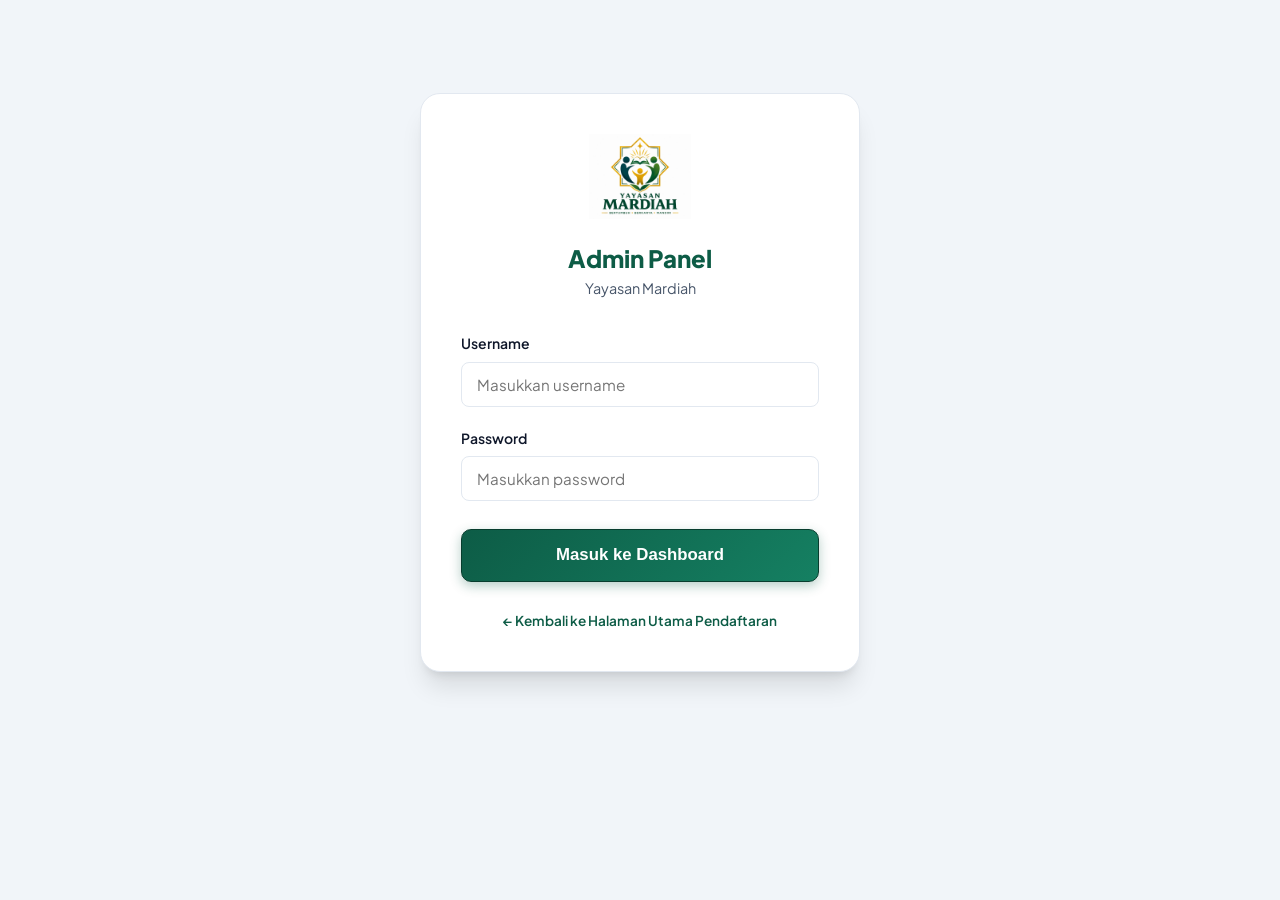
==== commit 3fd9c84e: "Add files via upload" ====
--- a/public/admin.html
+++ b/public/admin.html
@@ -5,6 +5,11 @@
   <meta charset="UTF-8">
   <meta name="viewport" content="width=device-width, initial-scale=1.0">
   <title>Admin Dashboard - Pendaftaran Yayasan Mardiah</title>
+
+  <!-- Favicon / Logo Tab Browser -->
+  <link rel="icon" type="image/png" href="img/favicon.png">
+  <link rel="shortcut icon" href="img/favicon.ico">
+  <link rel="apple-touch-icon" href="img/favicon.png">
 
   <!-- Google Fonts: Plus Jakarta Sans -->
   <link rel="preconnect" href="https://fonts.googleapis.com">
@@ -24,7 +29,7 @@
   <div id="adminLoginView" class="admin-login-container">
     <div class="admin-login-card">
       <div class="login-header">
-        <div class="logo-icon">YM</div>
+        <img src="img/logo.png" alt="Logo Yayasan Mardiah" class="admin-login-logo">
         <h2>Admin Panel</h2>
         <p>Yayasan Mardiah</p>
       </div>
@@ -68,7 +73,7 @@
       <!-- Top Admin Header -->
       <div class="admin-header-bar">
         <div class="admin-user-info">
-          <div class="admin-avatar">A</div>
+          <img src="img/favicon.png" alt="Logo Yayasan" class="admin-header-logo">
           <div class="admin-name-title">
             <h3 id="adminProfileName">Administrator</h3>
             <span>Pengelola Yayasan Mardiah</span>
--- a/public/css/style.css
+++ b/public/css/style.css
@@ -117,6 +117,23 @@
   font-size: 1.35rem;
   box-shadow: 0 4px 10px rgba(13, 92, 70, 0.25);
   border: 2px solid var(--gold-border);
+}
+
+.logo-img {
+  height: 46px;
+  width: auto;
+  max-width: 52px;
+  object-fit: contain;
+  border-radius: 10px;
+  background: #ffffff;
+  padding: 2px;
+  box-shadow: 0 2px 8px rgba(13, 92, 70, 0.15);
+  border: 1.5px solid var(--gold-border);
+  transition: transform var(--transition-fast);
+}
+
+.brand-logo:hover .logo-img {
+  transform: scale(1.05);
 }
 
 .brand-text h1 {
@@ -945,6 +962,15 @@
   margin: 0 auto 1rem;
 }
 
+.login-header .admin-login-logo {
+  max-height: 85px;
+  width: auto;
+  max-width: 100%;
+  object-fit: contain;
+  margin: 0 auto 1.25rem;
+  display: block;
+}
+
 .login-header h2 {
   color: var(--primary);
   font-size: 1.5rem;
@@ -979,6 +1005,17 @@
   display: flex;
   align-items: center;
   gap: 0.85rem;
+}
+
+.admin-header-logo {
+  width: 44px;
+  height: 44px;
+  object-fit: contain;
+  border-radius: 10px;
+  background: #ffffff;
+  padding: 2px;
+  border: 2px solid var(--gold-border);
+  box-shadow: var(--shadow-sm);
 }
 
 .admin-avatar {
